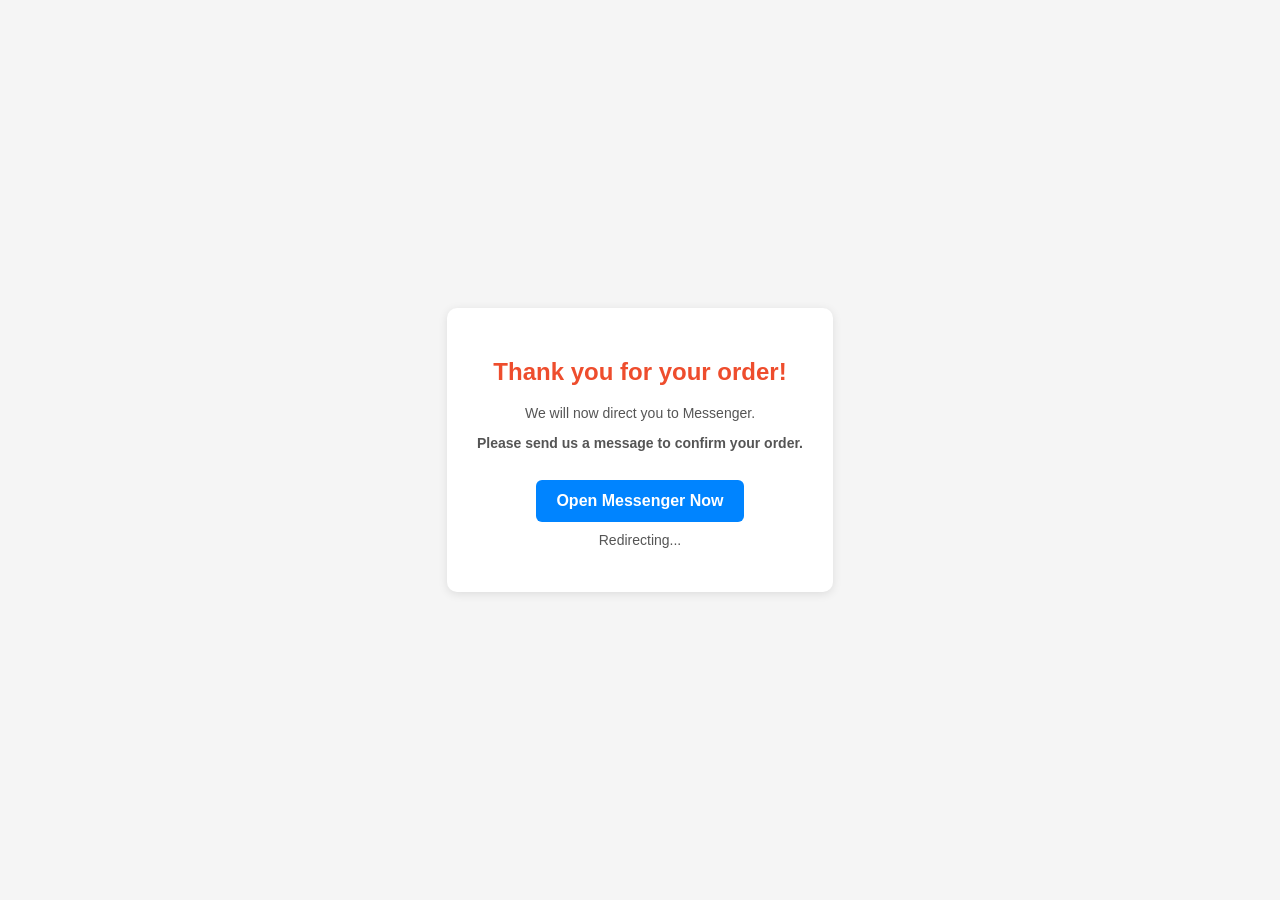
==== thankyou.html @ d2a7388b "Add files via upload" ====
<!DOCTYPE html>
<html lang="en">
<head>
<meta charset="UTF-8">
<meta name="viewport" content="width=device-width, initial-scale=1.0">
<title>Order Received</title>

<style>
body {
  font-family: Arial, sans-serif;
  background: #f5f5f5;
  display: flex;
  align-items: center;
  justify-content: center;
  height: 100vh;
  margin: 0;
}

.box {
  background: white;
  padding: 30px;
  border-radius: 10px;
  box-shadow: 0 2px 10px rgba(0,0,0,0.1);
  text-align: center;
  max-width: 400px;
}

h2 { color: #ee4d2d; }
p { color: #555; font-size: 14px; }

.messenger-btn {
  display: inline-block;
  margin-top: 15px;
  background: #0084ff;
  color: white;
  padding: 12px 20px;
  border-radius: 6px;
  text-decoration: none;
  font-weight: bold;
}
</style>

<script>
window.onload = function() {
  // Get form data from URL
  const params = new URLSearchParams(window.location.search);

  const name = params.get("name") || "";
  const phone = params.get("phone") || "";
  const address = params.get("address") || "";
  const landmark = params.get("landmark") || "";

  const message = `New Order:
Name: ${name}
Phone: ${phone}
Address: ${address}
Landmark: ${landmark}
Product: 500GB HDD COD`;

  const encodedMsg = encodeURIComponent(message);

  // Auto redirect after 4 seconds
  setTimeout(function(){
    window.location.href = "https://m.me/100653523033389?text=" + encodedMsg;
  }, 4000);

  // Set button link
  document.getElementById("msgBtn").href =
    "https://m.me/100653523033389?text=" + encodedMsg;
};
</script>

</head>
<body>

<div class="box">
  <h2>Thank you for your order!</h2>
  <p>We will now direct you to Messenger.</p>
  <p><b>Please send us a message to confirm your order.</b></p>

  <a id="msgBtn" class="messenger-btn">Open Messenger Now</a>

  <p style="margin-top:10px;">Redirecting...</p>
</div>

</body>
</html>
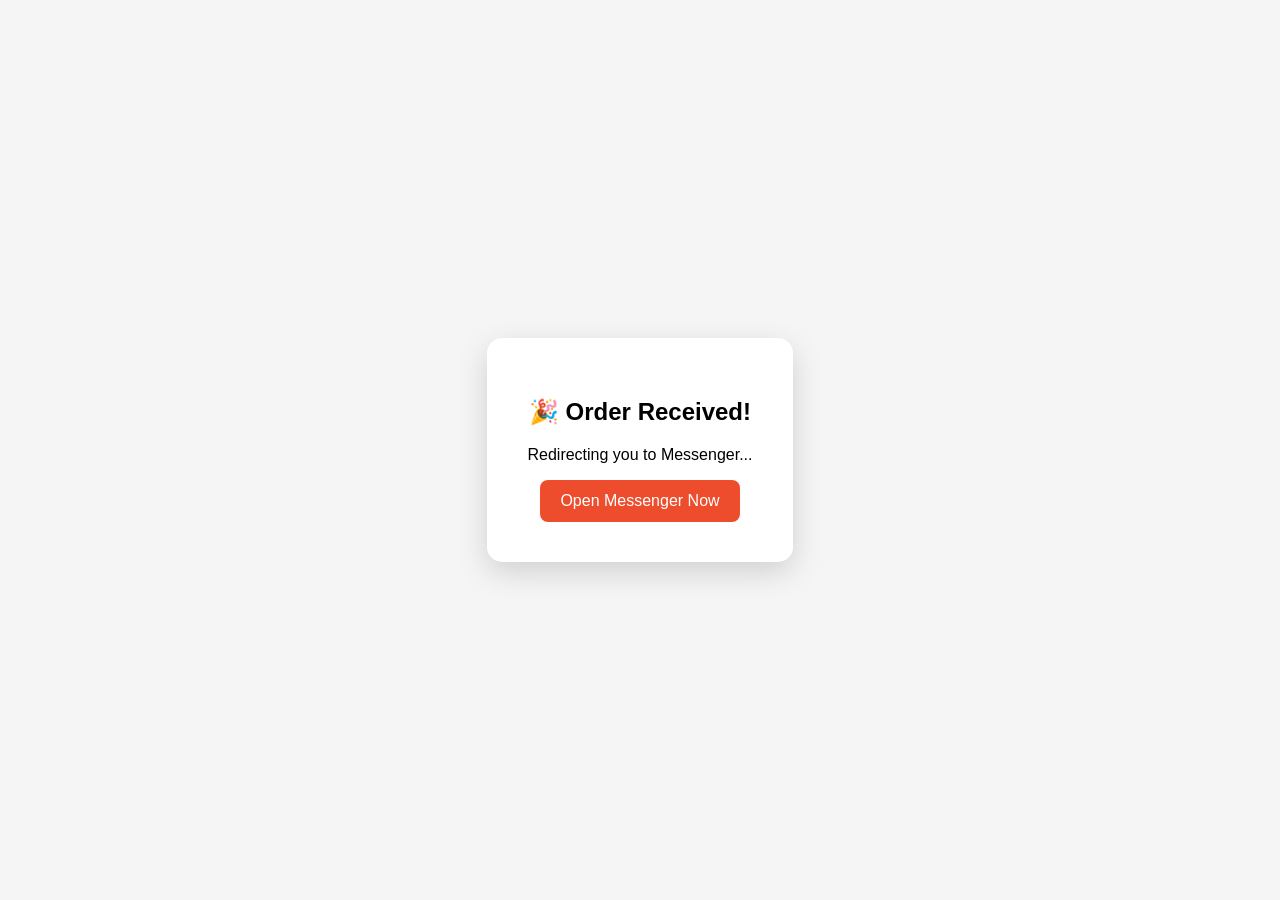
==== commit e521f714: "Update thankyou.html" ====
--- a/thankyou.html
+++ b/thankyou.html
@@ -1,87 +1,51 @@
 <!DOCTYPE html>
-<html lang="en">
+<html>
 <head>
 <meta charset="UTF-8">
 <meta name="viewport" content="width=device-width, initial-scale=1.0">
-<title>Order Received</title>
+<title>Order Successful</title>
 
 <style>
-body {
-  font-family: Arial, sans-serif;
-  background: #f5f5f5;
-  display: flex;
-  align-items: center;
-  justify-content: center;
-  height: 100vh;
-  margin: 0;
-}
-
-.box {
-  background: white;
-  padding: 30px;
-  border-radius: 10px;
-  box-shadow: 0 2px 10px rgba(0,0,0,0.1);
-  text-align: center;
-  max-width: 400px;
-}
-
-h2 { color: #ee4d2d; }
-p { color: #555; font-size: 14px; }
-
-.messenger-btn {
-  display: inline-block;
-  margin-top: 15px;
-  background: #0084ff;
-  color: white;
-  padding: 12px 20px;
-  border-radius: 6px;
-  text-decoration: none;
-  font-weight: bold;
-}
+body{font-family:Arial;background:#f5f5f5;
+display:flex;justify-content:center;align-items:center;
+height:100vh;margin:0;text-align:center;}
+.card{background:#fff;padding:40px;border-radius:15px;
+box-shadow:0 10px 30px rgba(0,0,0,0.15);max-width:400px;}
+button{background:#ee4d2d;color:#fff;border:none;
+padding:12px 20px;border-radius:8px;font-size:16px;cursor:pointer;}
 </style>
 
 <script>
-window.onload = function() {
-  // Get form data from URL
-  const params = new URLSearchParams(window.location.search);
+!function(f,b,e,v,n,t,s){if(f.fbq)return;n=f.fbq=function(){n.callMethod?
+n.callMethod.apply(n,arguments):n.queue.push(arguments)};
+if(!f._fbq)f._fbq=n;n.push=n;n.loaded=!0;n.version='2.0';
+n.queue=[];t=b.createElement(e);t.async=!0;
+t.src=v;s=b.getElementsByTagName(e)[0];
+s.parentNode.insertBefore(t,s)}
+(window, document,'script','https://connect.facebook.net/en_US/fbevents.js');
 
-  const name = params.get("name") || "";
-  const phone = params.get("phone") || "";
-  const address = params.get("address") || "";
-  const landmark = params.get("landmark") || "";
+fbq('init','631653776133164');
+fbq('track','Purchase',{value:1500,currency:'PHP'});
+</script>
+</head>
 
-  const message = `New Order:
-Name: ${name}
-Phone: ${phone}
-Address: ${address}
-Landmark: ${landmark}
-Product: 500GB HDD COD`;
-
-  const encodedMsg = encodeURIComponent(message);
-
-  // Auto redirect after 4 seconds
-  setTimeout(function(){
-    window.location.href = "https://m.me/100653523033389?text=" + encodedMsg;
-  }, 4000);
-
-  // Set button link
-  document.getElementById("msgBtn").href =
-    "https://m.me/100653523033389?text=" + encodedMsg;
-};
-</script>
-
-</head>
 <body>
-
-<div class="box">
-  <h2>Thank you for your order!</h2>
-  <p>We will now direct you to Messenger.</p>
-  <p><b>Please send us a message to confirm your order.</b></p>
-
-  <a id="msgBtn" class="messenger-btn">Open Messenger Now</a>
-
-  <p style="margin-top:10px;">Redirecting...</p>
+<div class="card">
+<h2>🎉 Order Received!</h2>
+<p>Redirecting you to Messenger...</p>
+<button onclick="goMessenger()">Open Messenger Now</button>
 </div>
 
+<script>
+const params=new URLSearchParams(window.location.search);
+const msg=params.get("msg");
+
+function goMessenger(){
+if(msg){
+window.location.href=`https://m.me/allaboutsoundsphmain?text=${msg}`;
+}
+}
+setTimeout(goMessenger,3000);
+</script>
 </body>
 </html>
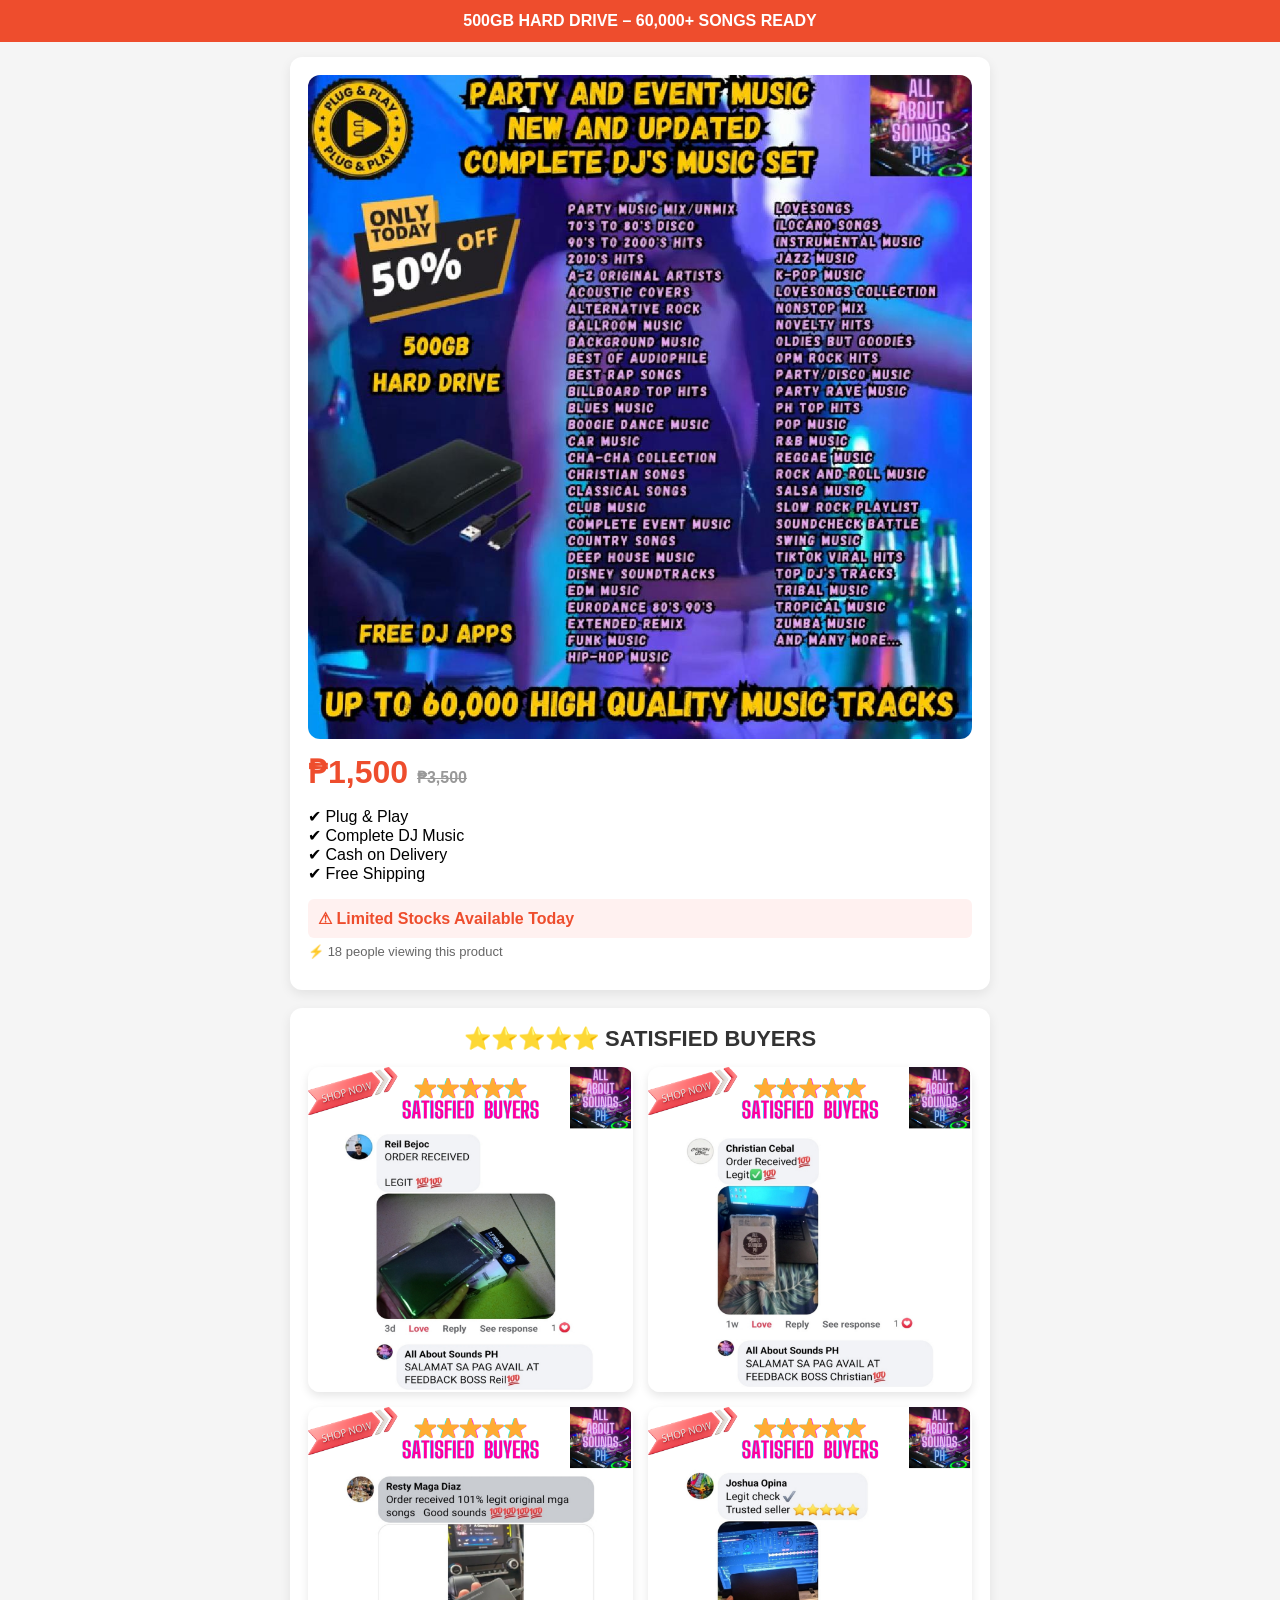
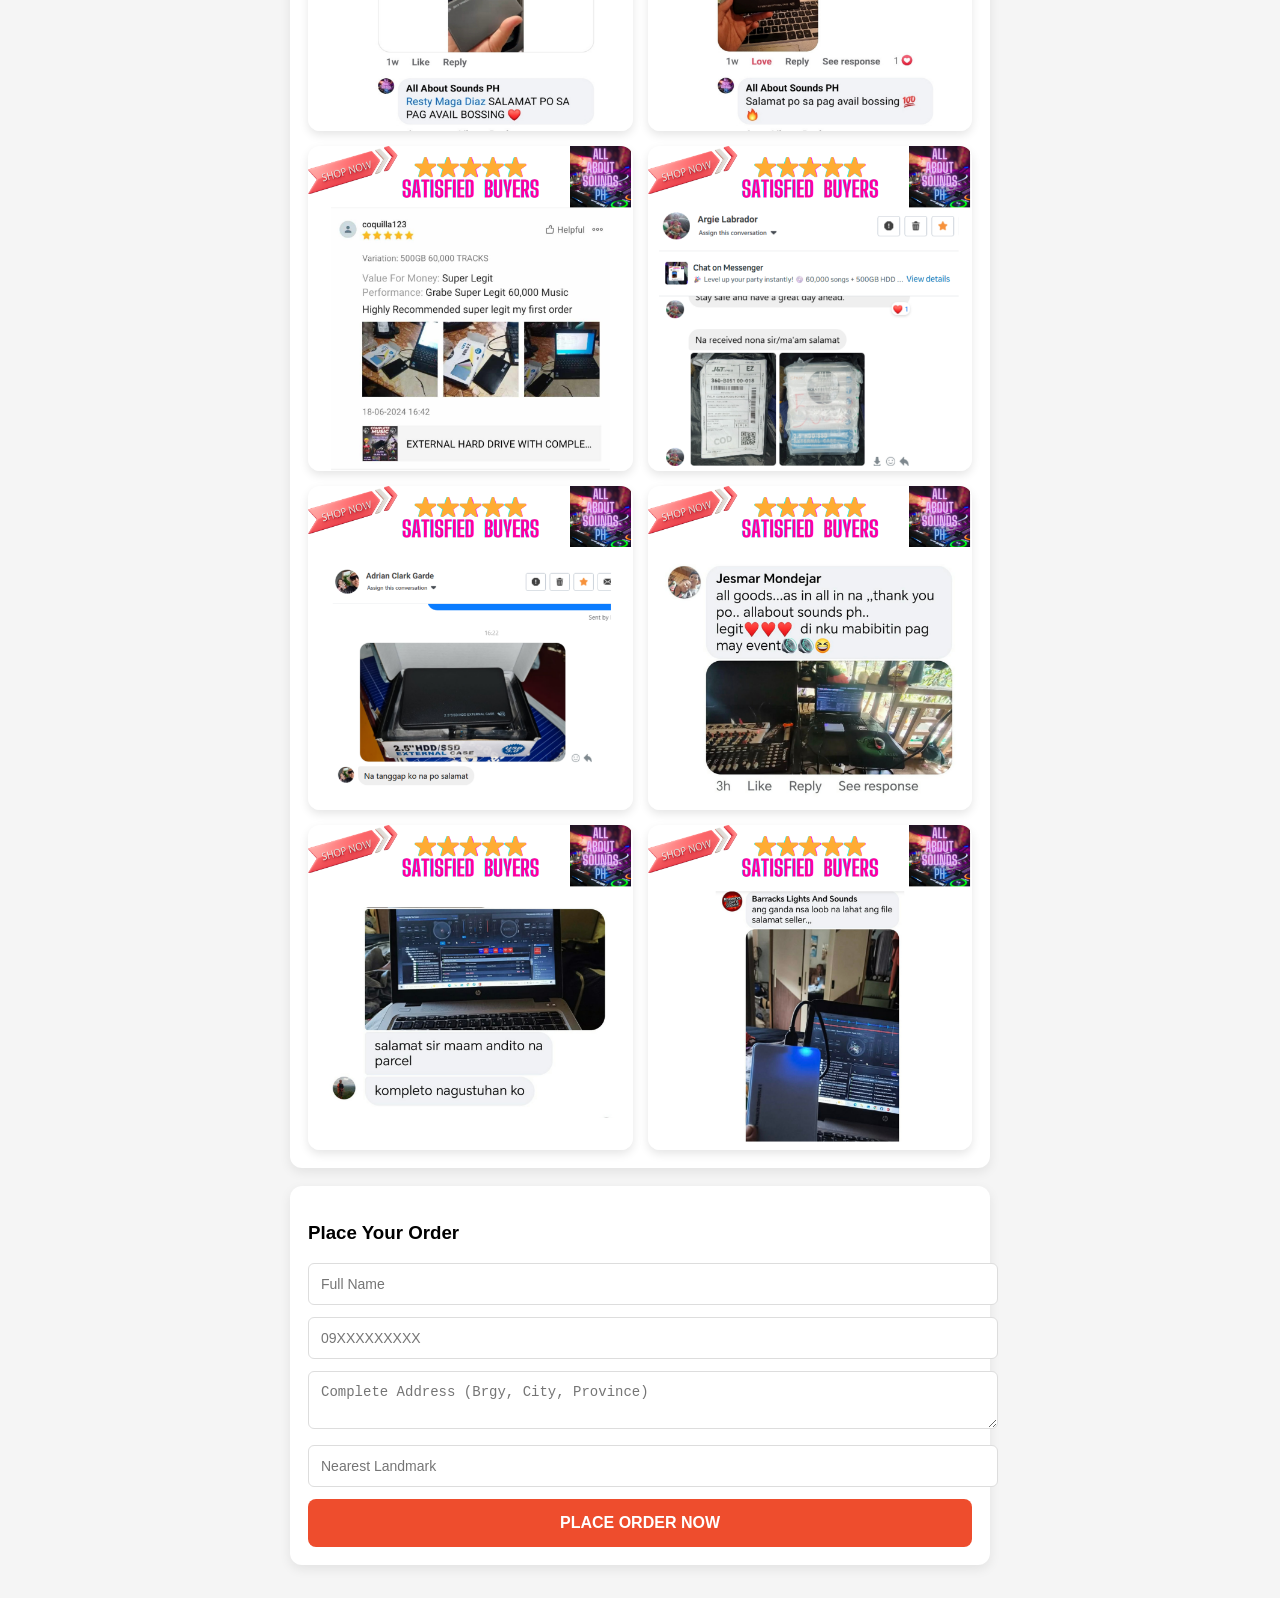
==== commit 7c697fd3: "Update thankyou.html" ====
--- a/thankyou.html
+++ b/thankyou.html
@@ -1,20 +1,124 @@
 <!DOCTYPE html>
-<html>
+<html lang="en">
 <head>
 <meta charset="UTF-8">
 <meta name="viewport" content="width=device-width, initial-scale=1.0">
-<title>Order Successful</title>
+<title>500GB HARD DRIVE – Official Store</title>
 
 <style>
-body{font-family:Arial;background:#f5f5f5;
-display:flex;justify-content:center;align-items:center;
-height:100vh;margin:0;text-align:center;}
-.card{background:#fff;padding:40px;border-radius:15px;
-box-shadow:0 10px 30px rgba(0,0,0,0.15);max-width:400px;}
-button{background:#ee4d2d;color:#fff;border:none;
-padding:12px 20px;border-radius:8px;font-size:16px;cursor:pointer;}
+body{
+font-family:Arial, sans-serif;
+margin:0;
+background:#f5f5f5;
+}
+
+header{
+background:#ee4d2d;
+color:#fff;
+text-align:center;
+padding:12px;
+font-weight:bold;
+}
+
+.container{
+max-width:700px;
+margin:auto;
+padding:15px;
+}
+
+.card{
+background:#fff;
+padding:18px;
+border-radius:12px;
+box-shadow:0 4px 12px rgba(0,0,0,0.08);
+margin-bottom:18px;
+}
+
+.product-img{
+width:100%;
+border-radius:12px;
+}
+
+.price{
+font-size:2rem;
+font-weight:bold;
+color:#ee4d2d;
+margin-top:10px;
+}
+
+.old-price{
+text-decoration:line-through;
+color:#999;
+font-size:1rem;
+}
+
+button{
+background:#ee4d2d;
+color:#fff;
+border:none;
+padding:15px;
+border-radius:8px;
+font-size:16px;
+font-weight:bold;
+cursor:pointer;
+width:100%;
+}
+
+select,input,textarea{
+padding:12px;
+border:1px solid #ddd;
+border-radius:6px;
+width:100%;
+margin-bottom:12px;
+font-size:14px;
+}
+
+.review-title{
+text-align:center;
+font-size:22px;
+font-weight:bold;
+margin-bottom:15px;
+color:#333;
+}
+
+/* REVIEW GRID */
+.review-grid{
+display:grid;
+grid-template-columns:1fr;
+gap:15px;
+}
+
+.review-grid img{
+width:100%;
+border-radius:12px;
+box-shadow:0 4px 10px rgba(0,0,0,0.1);
+}
+
+/* Responsive */
+@media(min-width:768px){
+.review-grid{
+grid-template-columns:1fr 1fr;
+}
+}
+
+.urgent{
+background:#fff1f0;
+padding:10px;
+border-radius:6px;
+color:#ee4d2d;
+font-weight:bold;
+margin-top:10px;
+}
+
+.buyers{
+font-size:13px;
+color:#666;
+margin-top:6px;
+}
+
 </style>
 
+<!-- FACEBOOK PIXEL -->
 <script>
 !function(f,b,e,v,n,t,s){if(f.fbq)return;n=f.fbq=function(){n.callMethod?
 n.callMethod.apply(n,arguments):n.queue.push(arguments)};
@@ -25,27 +129,126 @@
 (window, document,'script','https://connect.facebook.net/en_US/fbevents.js');
 
 fbq('init','631653776133164');
-fbq('track','Purchase',{value:1500,currency:'PHP'});
+fbq('track','PageView');
+fbq('track','ViewContent');
 </script>
+
 </head>
-
 <body>
+
+<header>
+500GB HARD DRIVE – 60,000+ SONGS READY
+</header>
+
+<div class="container">
+
+<!-- PRODUCT -->
 <div class="card">
-<h2>🎉 Order Received!</h2>
-<p>Redirecting you to Messenger...</p>
-<button onclick="goMessenger()">Open Messenger Now</button>
+<img src="new feb-Cover.jpg" class="product-img" alt="500GB Hard Drive">
+
+<div class="price">
+₱1,500 <span class="old-price">₱3,500</span>
+</div>
+
+<p>✔ Plug & Play<br>
+✔ Complete DJ Music<br>
+✔ Cash on Delivery<br>
+✔ Free Shipping</p>
+
+<div class="urgent">
+⚠ Limited Stocks Available Today
+</div>
+
+<p class="buyers">
+⚡ <span id="buyerCount">18</span> people viewing this product
+</p>
+</div>
+
+<!-- REVIEWS -->
+<div class="card">
+<div class="review-title">
+⭐⭐⭐⭐⭐ SATISFIED BUYERS
+</div>
+
+<div class="review-grid">
+
+<img src="25.png">
+<img src="27.png">
+<img src="28.png">
+<img src="29.png">
+<img src="30.png">
+<img src="31.png">
+<img src="33.png">
+<img src="34.png">
+<img src="35.png">
+<img src="36.png">
+
+</div>
+</div>
+
+<!-- ORDER FORM -->
+<div class="card">
+<h3>Place Your Order</h3>
+
+<form id="orderForm">
+
+<input type="text" name="name" placeholder="Full Name" required>
+
+<input type="tel" name="phone" placeholder="09XXXXXXXXX" required pattern="^09\d{9}$">
+
+<textarea name="address" placeholder="Complete Address (Brgy, City, Province)" required></textarea>
+
+<input type="text" name="landmark" placeholder="Nearest Landmark" required>
+
+<button type="submit">PLACE ORDER NOW</button>
+
+</form>
+</div>
+
 </div>
 
 <script>
-const params=new URLSearchParams(window.location.search);
-const msg=params.get("msg");
-
-function goMessenger(){
-if(msg){
-window.location.href=`https://m.me/allaboutsoundsphmain?text=${msg}`;
-}
-}
-setTimeout(goMessenger,3000);
+// Fake buyer counter
+let buyers = 18;
+setInterval(()=>{
+buyers += Math.floor(Math.random()*2);
+document.getElementById("buyerCount").innerText = buyers;
+},4000);
+
+// Messenger Redirect Optimized
+document.getElementById("orderForm").addEventListener("submit",function(e){
+e.preventDefault();
+
+const name = this.name.value.trim();
+const phone = this.phone.value.trim();
+const address = this.address.value.trim();
+const landmark = this.landmark.value.trim();
+
+const message = 
+`Hello! I would like to order:
+
+Product: 500GB HARD DRIVE (60,000+ Songs)
+Price: ₱1,500 COD
+
+Name: ${name}
+Phone: ${phone}
+Address: ${address}
+Landmark: ${landmark}
+
+Please confirm my order. Thank you!`;
+
+const encoded = encodeURIComponent(message);
+
+// Send email
+fetch("https://formsubmit.co/solenjerllyn04@gmail.com",{
+method:"POST",
+body:new FormData(this)
+}).then(()=>{
+window.location.href = `thankyou.html?msg=${encoded}`;
+});
+
+});
 </script>
+
 </body>
 </html>
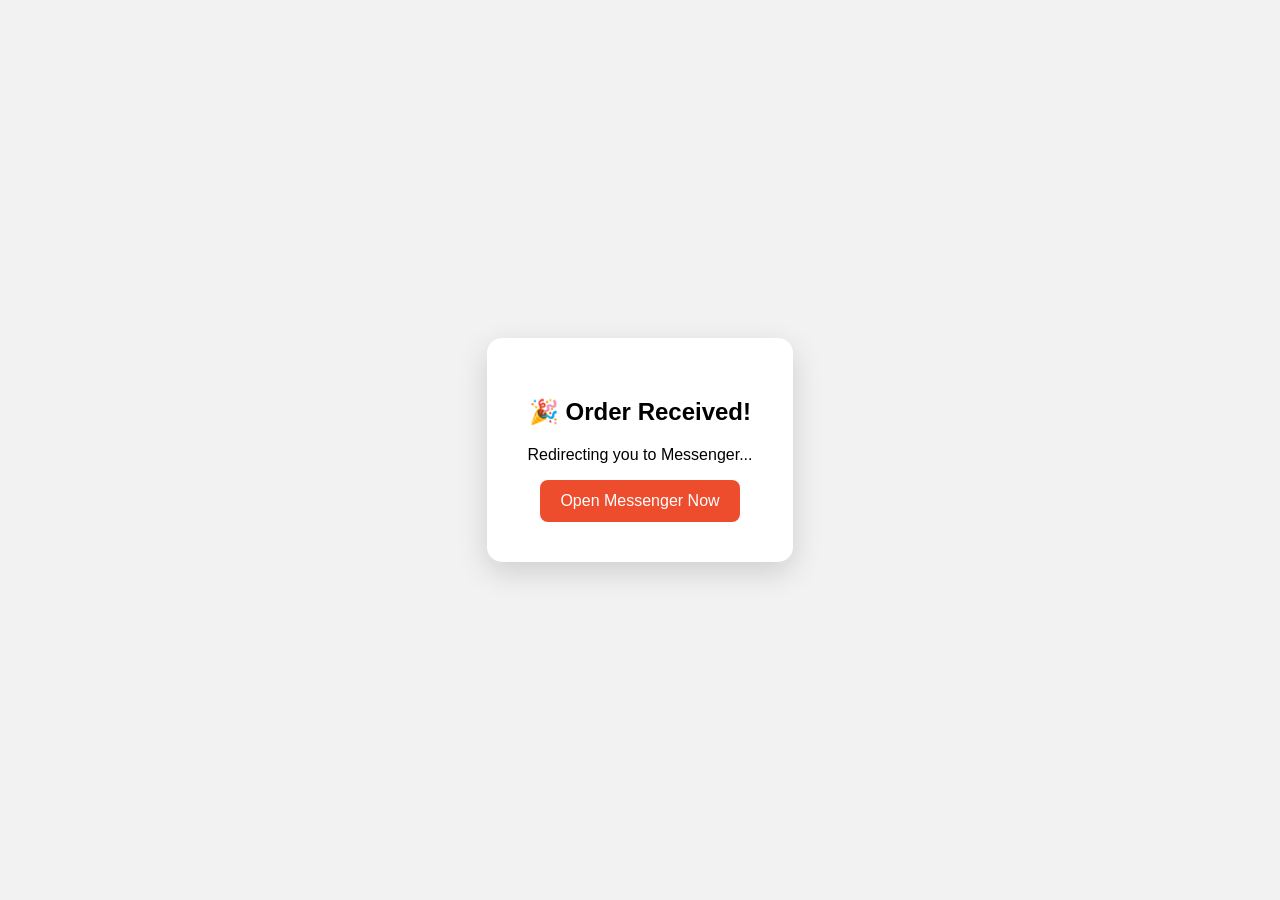
==== commit e58db1e4: "Update thankyou.html" ====
--- a/thankyou.html
+++ b/thankyou.html
@@ -1,124 +1,20 @@
 <!DOCTYPE html>
-<html lang="en">
+<html>
 <head>
 <meta charset="UTF-8">
 <meta name="viewport" content="width=device-width, initial-scale=1.0">
-<title>500GB HARD DRIVE – Official Store</title>
+<title>Order Successful</title>
 
 <style>
-body{
-font-family:Arial, sans-serif;
-margin:0;
-background:#f5f5f5;
-}
-
-header{
-background:#ee4d2d;
-color:#fff;
-text-align:center;
-padding:12px;
-font-weight:bold;
-}
-
-.container{
-max-width:700px;
-margin:auto;
-padding:15px;
-}
-
-.card{
-background:#fff;
-padding:18px;
-border-radius:12px;
-box-shadow:0 4px 12px rgba(0,0,0,0.08);
-margin-bottom:18px;
-}
-
-.product-img{
-width:100%;
-border-radius:12px;
-}
-
-.price{
-font-size:2rem;
-font-weight:bold;
-color:#ee4d2d;
-margin-top:10px;
-}
-
-.old-price{
-text-decoration:line-through;
-color:#999;
-font-size:1rem;
-}
-
-button{
-background:#ee4d2d;
-color:#fff;
-border:none;
-padding:15px;
-border-radius:8px;
-font-size:16px;
-font-weight:bold;
-cursor:pointer;
-width:100%;
-}
-
-select,input,textarea{
-padding:12px;
-border:1px solid #ddd;
-border-radius:6px;
-width:100%;
-margin-bottom:12px;
-font-size:14px;
-}
-
-.review-title{
-text-align:center;
-font-size:22px;
-font-weight:bold;
-margin-bottom:15px;
-color:#333;
-}
-
-/* REVIEW GRID */
-.review-grid{
-display:grid;
-grid-template-columns:1fr;
-gap:15px;
-}
-
-.review-grid img{
-width:100%;
-border-radius:12px;
-box-shadow:0 4px 10px rgba(0,0,0,0.1);
-}
-
-/* Responsive */
-@media(min-width:768px){
-.review-grid{
-grid-template-columns:1fr 1fr;
-}
-}
-
-.urgent{
-background:#fff1f0;
-padding:10px;
-border-radius:6px;
-color:#ee4d2d;
-font-weight:bold;
-margin-top:10px;
-}
-
-.buyers{
-font-size:13px;
-color:#666;
-margin-top:6px;
-}
-
+body{font-family:Arial;background:#f2f2f2;
+display:flex;justify-content:center;align-items:center;
+height:100vh;margin:0;text-align:center;}
+.card{background:#fff;padding:40px;border-radius:15px;
+box-shadow:0 10px 30px rgba(0,0,0,0.15);}
+button{background:#ee4d2d;color:#fff;border:none;
+padding:12px 20px;border-radius:8px;font-size:16px;cursor:pointer;}
 </style>
 
-<!-- FACEBOOK PIXEL -->
 <script>
 !function(f,b,e,v,n,t,s){if(f.fbq)return;n=f.fbq=function(){n.callMethod?
 n.callMethod.apply(n,arguments):n.queue.push(arguments)};
@@ -129,125 +25,29 @@
 (window, document,'script','https://connect.facebook.net/en_US/fbevents.js');
 
 fbq('init','631653776133164');
-fbq('track','PageView');
-fbq('track','ViewContent');
+fbq('track','Purchase',{value:1500,currency:'PHP'});
 </script>
 
 </head>
+
 <body>
 
-<header>
-500GB HARD DRIVE – 60,000+ SONGS READY
-</header>
-
-<div class="container">
-
-<!-- PRODUCT -->
 <div class="card">
-<img src="new feb-Cover.jpg" class="product-img" alt="500GB Hard Drive">
-
-<div class="price">
-₱1,500 <span class="old-price">₱3,500</span>
-</div>
-
-<p>✔ Plug & Play<br>
-✔ Complete DJ Music<br>
-✔ Cash on Delivery<br>
-✔ Free Shipping</p>
-
-<div class="urgent">
-⚠ Limited Stocks Available Today
-</div>
-
-<p class="buyers">
-⚡ <span id="buyerCount">18</span> people viewing this product
-</p>
-</div>
-
-<!-- REVIEWS -->
-<div class="card">
-<div class="review-title">
-⭐⭐⭐⭐⭐ SATISFIED BUYERS
-</div>
-
-<div class="review-grid">
-
-<img src="25.png">
-<img src="27.png">
-<img src="28.png">
-<img src="29.png">
-<img src="30.png">
-<img src="31.png">
-<img src="33.png">
-<img src="34.png">
-<img src="35.png">
-<img src="36.png">
-
-</div>
-</div>
-
-<!-- ORDER FORM -->
-<div class="card">
-<h3>Place Your Order</h3>
-
-<form id="orderForm">
-
-<input type="text" name="name" placeholder="Full Name" required>
-
-<input type="tel" name="phone" placeholder="09XXXXXXXXX" required pattern="^09\d{9}$">
-
-<textarea name="address" placeholder="Complete Address (Brgy, City, Province)" required></textarea>
-
-<input type="text" name="landmark" placeholder="Nearest Landmark" required>
-
-<button type="submit">PLACE ORDER NOW</button>
-
-</form>
-</div>
-
+<h2>🎉 Order Received!</h2>
+<p>Redirecting you to Messenger...</p>
+<button onclick="goMessenger()">Open Messenger Now</button>
 </div>
 
 <script>
-// Fake buyer counter
-let buyers = 18;
-setInterval(()=>{
-buyers += Math.floor(Math.random()*2);
-document.getElementById("buyerCount").innerText = buyers;
-},4000);
+const params=new URLSearchParams(window.location.search);
+const msg=params.get("msg");
 
-// Messenger Redirect Optimized
-document.getElementById("orderForm").addEventListener("submit",function(e){
-e.preventDefault();
-
-const name = this.name.value.trim();
-const phone = this.phone.value.trim();
-const address = this.address.value.trim();
-const landmark = this.landmark.value.trim();
-
-const message = 
-`Hello! I would like to order:
-
-Product: 500GB HARD DRIVE (60,000+ Songs)
-Price: ₱1,500 COD
-
-Name: ${name}
-Phone: ${phone}
-Address: ${address}
-Landmark: ${landmark}
-
-Please confirm my order. Thank you!`;
-
-const encoded = encodeURIComponent(message);
-
-// Send email
-fetch("https://formsubmit.co/solenjerllyn04@gmail.com",{
-method:"POST",
-body:new FormData(this)
-}).then(()=>{
-window.location.href = `thankyou.html?msg=${encoded}`;
-});
-
-});
+function goMessenger(){
+if(msg){
+window.location.href=`https://m.me/allaboutsoundsphmain?text=${msg}`;
+}
+}
+setTimeout(goMessenger,3000);
 </script>
 
 </body>
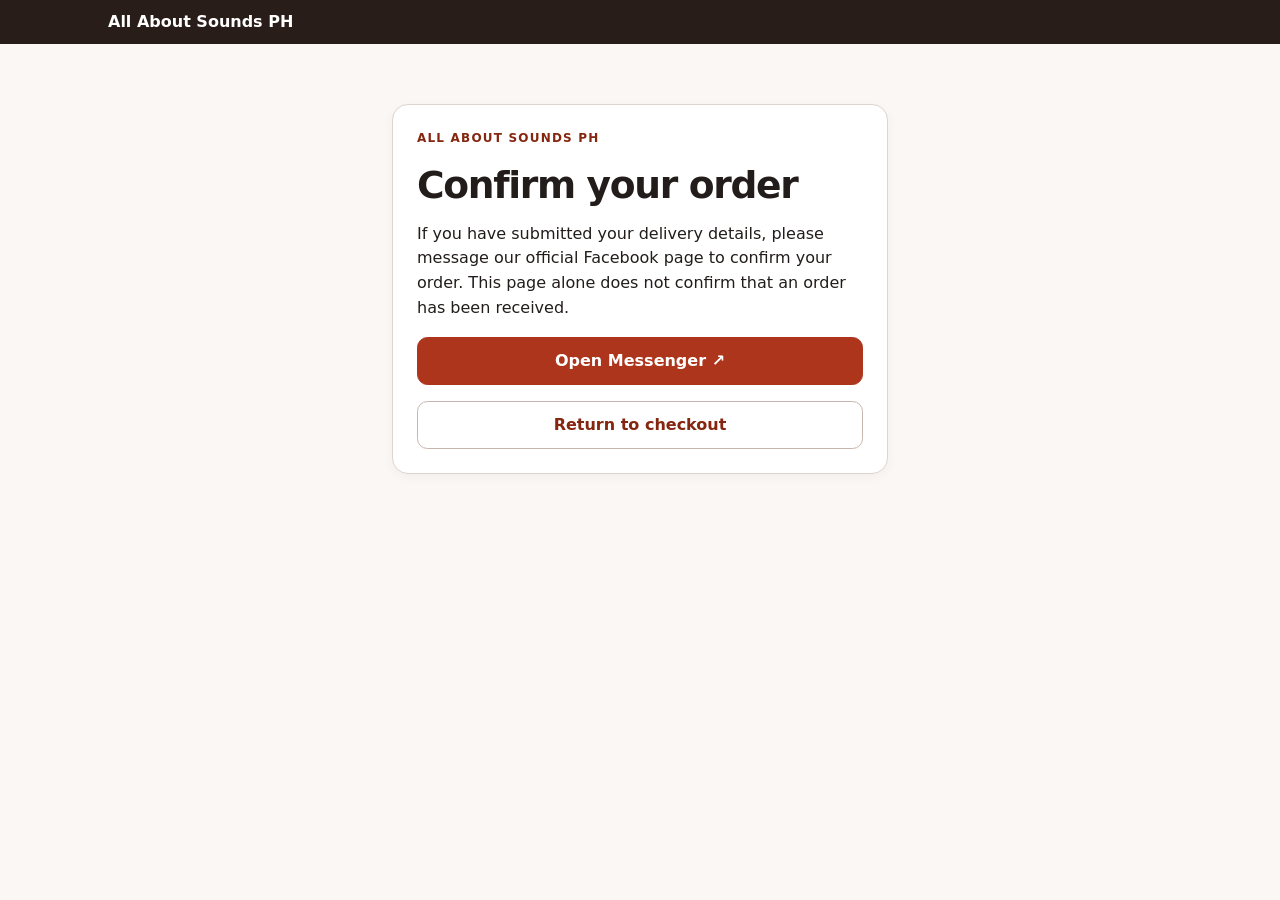
==== commit 2492751f: "Optimize mobile checkout, assets, and order submission reliability" ====
--- a/thankyou.html
+++ b/thankyou.html
@@ -1,54 +1,22 @@
-<!DOCTYPE html>
-<html>
-<head>
-<meta charset="UTF-8">
-<meta name="viewport" content="width=device-width, initial-scale=1.0">
-<title>Order Successful</title>
-
-<style>
-body{font-family:Arial;background:#f2f2f2;
-display:flex;justify-content:center;align-items:center;
-height:100vh;margin:0;text-align:center;}
-.card{background:#fff;padding:40px;border-radius:15px;
-box-shadow:0 10px 30px rgba(0,0,0,0.15);}
-button{background:#ee4d2d;color:#fff;border:none;
-padding:12px 20px;border-radius:8px;font-size:16px;cursor:pointer;}
-</style>
-
-<script>
-!function(f,b,e,v,n,t,s){if(f.fbq)return;n=f.fbq=function(){n.callMethod?
-n.callMethod.apply(n,arguments):n.queue.push(arguments)};
-if(!f._fbq)f._fbq=n;n.push=n;n.loaded=!0;n.version='2.0';
-n.queue=[];t=b.createElement(e);t.async=!0;
-t.src=v;s=b.getElementsByTagName(e)[0];
-s.parentNode.insertBefore(t,s)}
-(window, document,'script','https://connect.facebook.net/en_US/fbevents.js');
-
-fbq('init','631653776133164');
-fbq('track','Purchase',{value:1500,currency:'PHP'});
-</script>
-
-</head>
-
-<body>
-
-<div class="card">
-<h2>🎉 Order Received!</h2>
-<p>Redirecting you to Messenger...</p>
-<button onclick="goMessenger()">Open Messenger Now</button>
-</div>
-
-<script>
-const params=new URLSearchParams(window.location.search);
-const msg=params.get("msg");
-
-function goMessenger(){
-if(msg){
-window.location.href=`https://m.me/allaboutsoundsphmain?text=${msg}`;
-}
-}
-setTimeout(goMessenger,3000);
-</script>
-
-</body>
-</html>
+<!doctype html>
+<html lang="en-PH">
+<head>
+  <meta charset="utf-8">
+  <meta name="viewport" content="width=device-width, initial-scale=1">
+  <meta name="referrer" content="strict-origin-when-cross-origin">
+  <title>Confirm your order | All About Sounds PH</title>
+  <link rel="stylesheet" href="checkout.css">
+</head>
+<body>
+  <header class="site-header"><div class="header-inner"><a class="brand" href="./">All About Sounds PH</a></div></header>
+  <main class="container confirmation-page">
+    <section class="card">
+      <p class="eyebrow">All About Sounds PH</p>
+      <h1>Confirm your order</h1>
+      <p>If you have submitted your delivery details, please message our official Facebook page to confirm your order. This page alone does not confirm that an order has been received.</p>
+      <a class="button" href="https://m.me/allaboutsoundsphmain" target="_blank" rel="noopener noreferrer">Open Messenger ↗</a>
+      <a class="secondary-button" href="./">Return to checkout</a>
+    </section>
+  </main>
+</body>
+</html>
--- a/checkout.css
+++ b/checkout.css
@@ -0,0 +1,97 @@
+:root {
+  color-scheme: light;
+  --ink: #221d1b;
+  --muted: #615753;
+  --brand: #ac351c;
+  --brand-dark: #852610;
+  --surface: #fff;
+  --background: #faf7f5;
+  --border: #ded4ce;
+  --soft: #fff1e9;
+  --radius: 1rem;
+  font-family: system-ui, -apple-system, BlinkMacSystemFont, "Segoe UI", sans-serif;
+  line-height: 1.55;
+  color: var(--ink);
+  background: var(--background);
+}
+*, *::before, *::after { box-sizing: border-box; }
+body { margin: 0; }
+[hidden] { display: none !important; }
+img { max-inline-size: 100%; display: block; }
+h1, h2, p { margin: 0; }
+h1 { font-size: clamp(1.65rem, 3vw, 2.35rem); line-height: 1.12; letter-spacing: -.035em; }
+h2 { font-size: clamp(1.4rem, 2.4vw, 1.75rem); line-height: 1.22; letter-spacing: -.025em; }
+a { color: var(--brand-dark); text-underline-offset: .2em; }
+a:hover { text-decoration-thickness: 2px; }
+button, input, textarea { font: inherit; }
+button { cursor: pointer; }
+:focus-visible { outline: 3px solid #155ac0; outline-offset: 3px; }
+.sr-only, .skip-link:not(:focus) { position: absolute; inline-size: 1px; block-size: 1px; overflow: hidden; clip-path: inset(50%); white-space: nowrap; }
+.skip-link:focus { position: absolute; top: .5rem; left: .5rem; z-index: 20; background: white; padding: .75rem; }
+.site-header { background: #291d19; color: white; }
+.header-inner { max-inline-size: 70rem; margin-inline: auto; display: flex; align-items: center; justify-content: space-between; gap: .75rem; padding: .75rem clamp(1rem, 3vw, 1.75rem); }
+.brand { color: white; font-size: 1rem; font-weight: 800; text-decoration: none; line-height: 1.25; }
+.header-link { color: #ffe2d5; font-size: .875rem; min-block-size: 44px; display: inline-flex; align-items: center; text-align: end; }
+.container { max-inline-size: 70rem; margin-inline: auto; padding: 1rem clamp(.75rem, 2.5vw, 1.5rem) 2rem; }
+.checkout-layout { display: grid; gap: 1rem; align-items: start; }
+.checkout-layout > * { min-inline-size: 0; }
+.card { border: 1px solid var(--border); background: var(--surface); border-radius: var(--radius); box-shadow: 0 3px 12px #3825190a; overflow-wrap: anywhere; }
+.product { overflow: hidden; }
+.product picture { display: block; }
+.product-image { inline-size: 100%; block-size: auto; aspect-ratio: 1; object-fit: contain; background: #201c25; }
+.product-content { display: grid; gap: .75rem; padding: clamp(1rem, 3vw, 1.6rem); }
+.eyebrow { font-size: .75rem; text-transform: uppercase; color: var(--brand-dark); font-weight: 800; letter-spacing: .1em; }
+.muted { color: var(--muted); }
+.price { display: flex; align-items: baseline; flex-wrap: wrap; gap: .35rem .65rem; color: var(--brand-dark); font-size: clamp(2rem, 4vw, 2.65rem); line-height: 1.2; font-weight: 800; letter-spacing: -.04em; }
+.price-note { font-size: .875rem; font-weight: 600; letter-spacing: normal; }
+.benefits { list-style: none; display: grid; gap: .4rem; margin: .15rem 0; padding: 0; }
+.benefits li { display: flex; align-items: baseline; gap: .6rem; }
+.benefits li::before { content: "✓"; color: #176b42; font-weight: 800; }
+.button, .secondary-button { min-block-size: 48px; display: inline-flex; align-items: center; justify-content: center; gap: .5rem; padding: .7rem 1rem; border-radius: .65rem; font-weight: 750; text-decoration: none; text-align: center; line-height: 1.35; }
+.button { border: 1px solid var(--brand); background: var(--brand); color: white; }
+.button:hover:not(:disabled) { background: var(--brand-dark); }
+.button:disabled { opacity: .65; cursor: not-allowed; }
+.secondary-button { border: 1px solid #c6b6ad; color: var(--brand-dark); background: #fff; }
+.secondary-button:hover { background: var(--soft); }
+.checkout-card { scroll-margin-top: 1rem; padding: clamp(1rem, 3vw, 1.6rem); }
+.checkout-heading { display: grid; gap: .45rem; margin-block-end: 1.2rem; }
+.summary { padding: .75rem 1rem; background: var(--soft); border: 1px solid #f3d8ca; border-radius: .75rem; display: grid; gap: .5rem; margin-block-end: 1.25rem; font-size: .95rem; }
+.summary > div { display: flex; justify-content: space-between; gap: .75rem; }
+.summary strong { flex-shrink: 0; }
+.summary-total { border-top: 1px solid #e6c7b7; padding-top: .6rem; font-weight: 800; }
+.summary-total strong { color: var(--brand-dark); }
+form { display: grid; gap: 1rem; }
+.field { display: grid; gap: .35rem; min-inline-size: 0; }
+label { font-weight: 700; }
+input, textarea { inline-size: 100%; min-inline-size: 0; border: 1px solid #aa9991; border-radius: .55rem; background: white; color: var(--ink); padding: .75rem; font-size: 1rem; }
+input { min-block-size: 48px; }
+textarea { resize: vertical; }
+input::placeholder, textarea::placeholder { color: #756c67; }
+[aria-invalid="true"] { border-color: #a52620; box-shadow: 0 0 0 1px #a52620; }
+.hint, .help { color: var(--muted); font-size: .875rem; }
+.help { text-align: center; }
+.status:empty { display: none; }
+.status, .notice { border-radius: .55rem; background: var(--soft); padding: .75rem; color: #68240e; }
+.status[data-kind="success"] { color: #125834; background: #e7f7ee; }
+.submit-button { inline-size: 100%; }
+.review-card { display: grid; gap: 1.25rem; margin-block-start: 1rem; padding: clamp(1rem, 3vw, 1.6rem); }
+.review-intro, .review-gallery { display: grid; gap: .75rem; align-content: start; }
+.review-intro .secondary-button { justify-self: start; }
+.review-frame { min-block-size: 12rem; aspect-ratio: 4 / 3; background: var(--background); border: 1px solid var(--border); border-radius: .75rem; display: grid; place-items: center; padding: .5rem; }
+.review-frame img { inline-size: 100%; block-size: 100%; min-block-size: 0; object-fit: contain; }
+.review-controls { display: flex; flex-wrap: wrap; justify-content: space-between; align-items: center; gap: .4rem; margin-block-start: .75rem; font-size: .875rem; }
+.review-controls button { padding-inline: .75rem; }
+.site-footer { max-inline-size: 70rem; margin-inline: auto; display: flex; flex-wrap: wrap; justify-content: space-between; gap: .5rem 1rem; padding: 0 1rem 1.5rem; color: var(--muted); font-size: .875rem; }
+dialog { color: var(--ink); border: 1px solid var(--border); border-radius: var(--radius); inline-size: min(calc(100% - 2rem), 29rem); max-block-size: calc(100% - 2rem); padding: 0; overflow: auto; background: white; }
+dialog::backdrop { background: #17100dbb; }
+.dialog-content { display: grid; gap: .8rem; padding: 1.25rem; }
+.dialog-content textarea { font-size: 1rem; }
+#copyStatus:empty { display: none; }
+.text-button { min-block-size: 44px; border: 0; background: transparent; color: var(--brand-dark); text-decoration: underline; }
+.confirmation-page { max-inline-size: 34rem; margin: 2rem auto; }
+.confirmation-page .card { padding: 1.5rem; display: grid; gap: 1rem; }
+@media (min-width: 48rem) {
+  .container { padding-block-start: 1.75rem; }
+  .checkout-layout { grid-template-columns: minmax(0, 1fr) minmax(0, 1fr); gap: 1.5rem; }
+  .review-card { grid-template-columns: minmax(0, 1fr) minmax(0, 1fr); gap: 1.5rem; margin-block-start: 1.5rem; }
+}
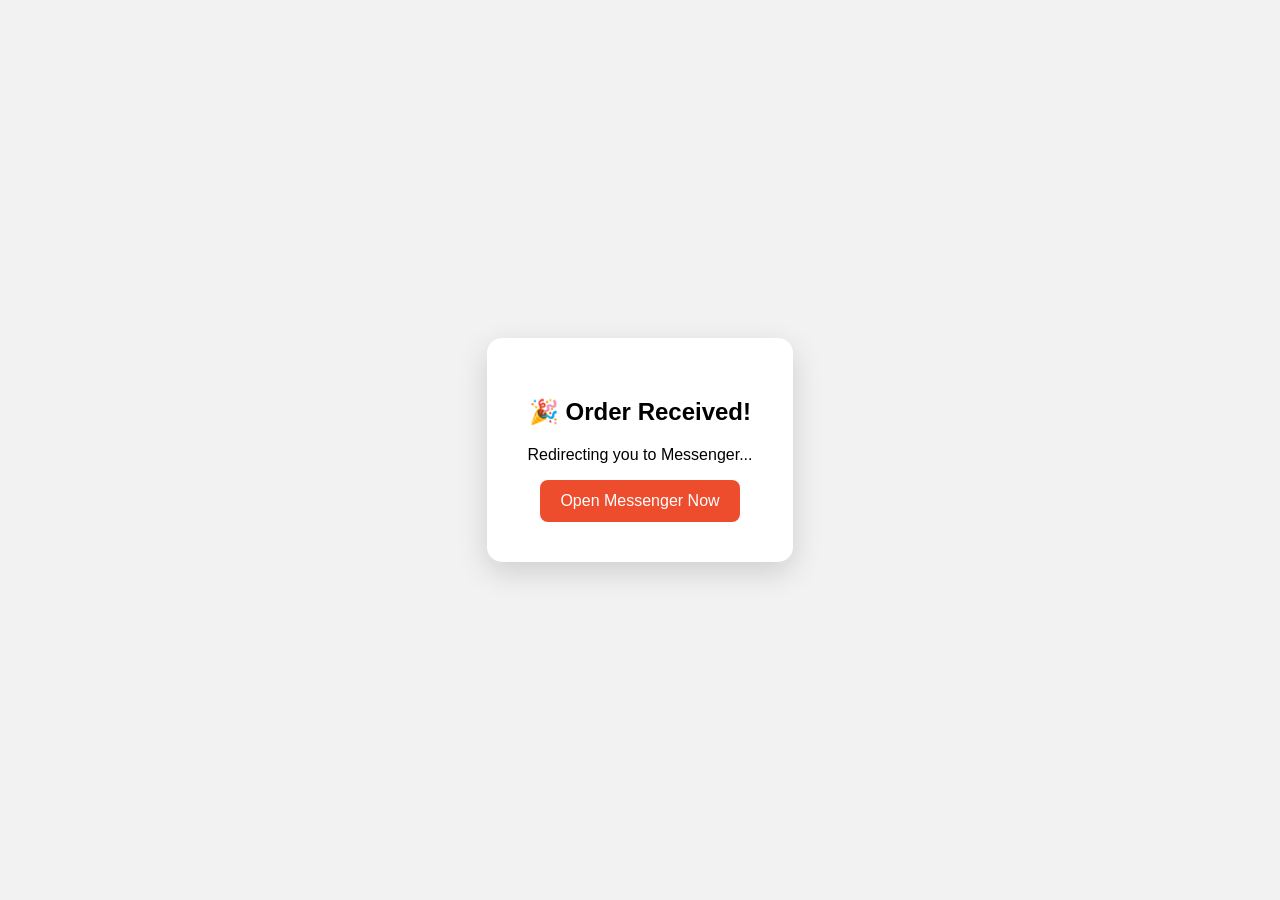
==== commit 6554ad64: "Keep original checkout settings and apply visual-only redesign" ====
--- a/thankyou.html
+++ b/thankyou.html
@@ -1,22 +1,54 @@
-<!doctype html>
-<html lang="en-PH">
-<head>
-  <meta charset="utf-8">
-  <meta name="viewport" content="width=device-width, initial-scale=1">
-  <meta name="referrer" content="strict-origin-when-cross-origin">
-  <title>Confirm your order | All About Sounds PH</title>
-  <link rel="stylesheet" href="checkout.css">
-</head>
-<body>
-  <header class="site-header"><div class="header-inner"><a class="brand" href="./">All About Sounds PH</a></div></header>
-  <main class="container confirmation-page">
-    <section class="card">
-      <p class="eyebrow">All About Sounds PH</p>
-      <h1>Confirm your order</h1>
-      <p>If you have submitted your delivery details, please message our official Facebook page to confirm your order. This page alone does not confirm that an order has been received.</p>
-      <a class="button" href="https://m.me/allaboutsoundsphmain" target="_blank" rel="noopener noreferrer">Open Messenger ↗</a>
-      <a class="secondary-button" href="./">Return to checkout</a>
-    </section>
-  </main>
-</body>
-</html>
+<!DOCTYPE html>
+<html>
+<head>
+<meta charset="UTF-8">
+<meta name="viewport" content="width=device-width, initial-scale=1.0">
+<title>Order Successful</title>
+
+<style>
+body{font-family:Arial;background:#f2f2f2;
+display:flex;justify-content:center;align-items:center;
+height:100vh;margin:0;text-align:center;}
+.card{background:#fff;padding:40px;border-radius:15px;
+box-shadow:0 10px 30px rgba(0,0,0,0.15);}
+button{background:#ee4d2d;color:#fff;border:none;
+padding:12px 20px;border-radius:8px;font-size:16px;cursor:pointer;}
+</style>
+
+<script>
+!function(f,b,e,v,n,t,s){if(f.fbq)return;n=f.fbq=function(){n.callMethod?
+n.callMethod.apply(n,arguments):n.queue.push(arguments)};
+if(!f._fbq)f._fbq=n;n.push=n;n.loaded=!0;n.version='2.0';
+n.queue=[];t=b.createElement(e);t.async=!0;
+t.src=v;s=b.getElementsByTagName(e)[0];
+s.parentNode.insertBefore(t,s)}
+(window, document,'script','https://connect.facebook.net/en_US/fbevents.js');
+
+fbq('init','631653776133164');
+fbq('track','Purchase',{value:1500,currency:'PHP'});
+</script>
+
+</head>
+
+<body>
+
+<div class="card">
+<h2>🎉 Order Received!</h2>
+<p>Redirecting you to Messenger...</p>
+<button onclick="goMessenger()">Open Messenger Now</button>
+</div>
+
+<script>
+const params=new URLSearchParams(window.location.search);
+const msg=params.get("msg");
+
+function goMessenger(){
+if(msg){
+window.location.href=`https://m.me/allaboutsoundsphmain?text=${msg}`;
+}
+}
+setTimeout(goMessenger,3000);
+</script>
+
+</body>
+</html>
